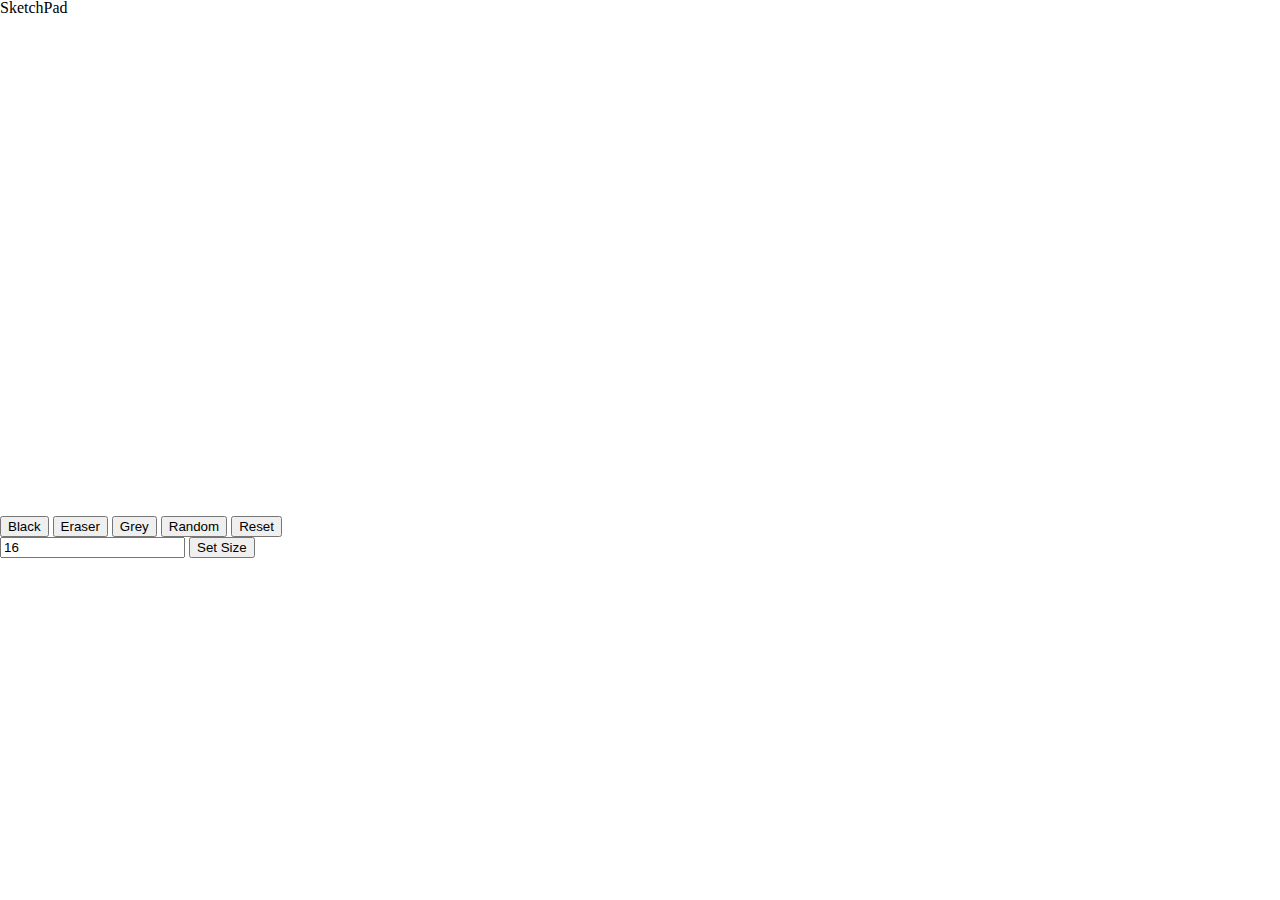
==== index.html @ a6cb9d3f "initial etch-a-sketch with different colours" ====
<!DOCTYPE html>
  <html lang="en">
    <head>
        <meta charset="UTF-8">
        <meta http-equiv="X-UA-Compatible" content="IE=edge">
        <meta name="viewport" content="width=device-width, initial-scale=1.0">
        <link rel="stylesheet" href="reset.css">
        <link rel="stylesheet" href="styles.css">
        <title>Etch-A-Sketch</title>
    </head>
    <body>
        <div class="flex-container">
            <div class="title"><h1>SketchPad</h1></div>
            <div class="content">
                <div class="board"></div>
                <div class="buttons">
                    <button onclick="changeColor('black')">Black</button>
                    <button onclick="changeColor('white')">Eraser</button>
                    <button onclick="changeColor('grey')">Grey</button>
                    <button onclick="changeColor('random')">Random</button>
                    <button>Reset</button>
                </div>
                <div>
                    <input type="text" placeholder="Size of Board" value="16" onchange="changeSize(this.value)">
                    <button>Set Size</button>
                </div>  
            </div>
        </div>
    </body>
    <script src="main.js"></script>
</html>
---- styles.css ----
.board {
    width: 500px;
    height: 500px;
    display: grid;
}
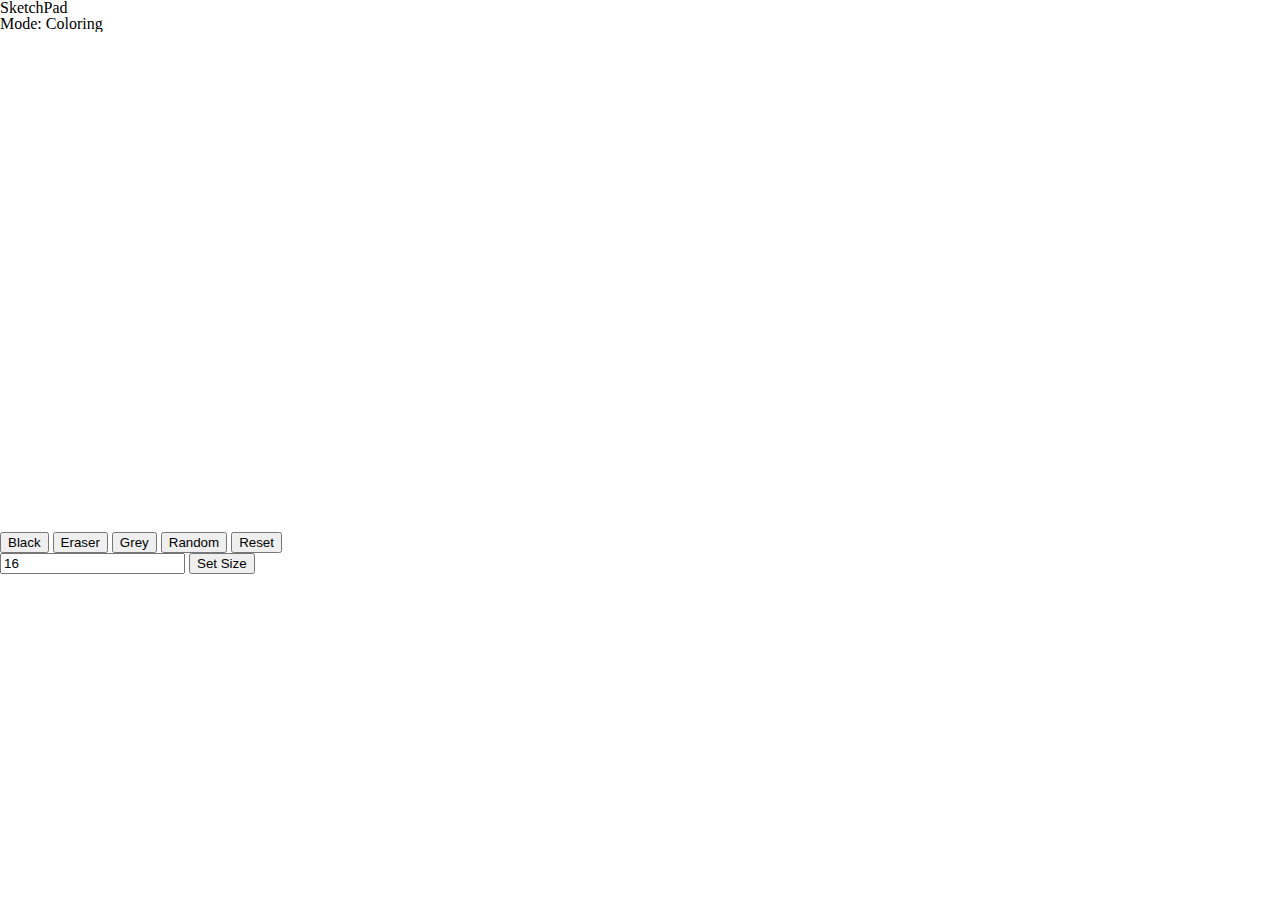
==== commit aec202b0: "on/off coloring functionality" ====
--- a/index.html
+++ b/index.html
@@ -11,6 +11,7 @@
     <body>
         <div class="flex-container">
             <div class="title"><h1>SketchPad</h1></div>
+            <div class="mode">Mode: Coloring</div>
             <div class="content">
                 <div class="board"></div>
                 <div class="buttons">
@@ -18,7 +19,7 @@
                     <button onclick="changeColor('white')">Eraser</button>
                     <button onclick="changeColor('grey')">Grey</button>
                     <button onclick="changeColor('random')">Random</button>
-                    <button>Reset</button>
+                    <button onclick="resetBoard()">Reset</button>
                 </div>
                 <div>
                     <input type="text" placeholder="Size of Board" value="16" onchange="changeSize(this.value)">
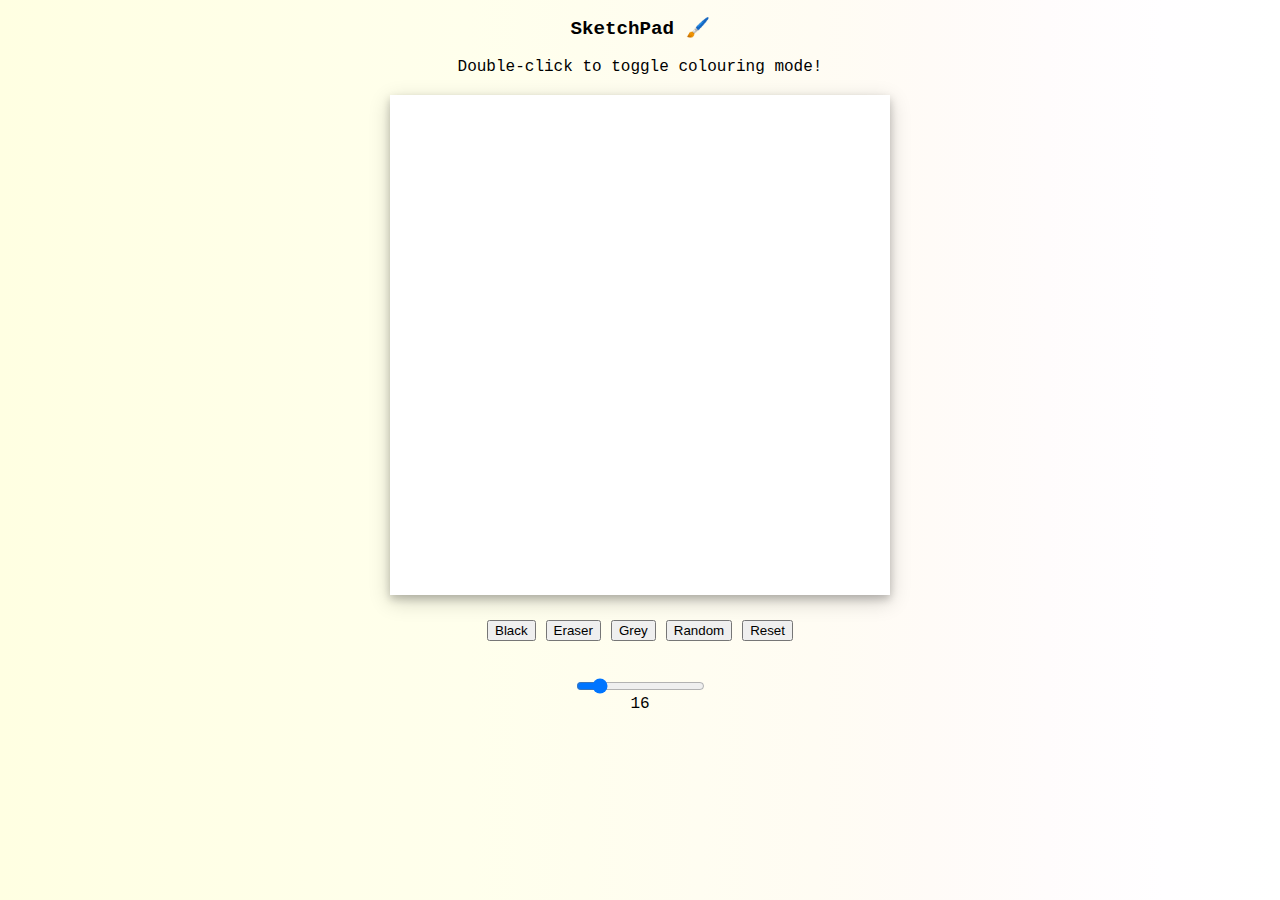
==== commit b448de5c: "HTML full function, Basic CSS" ====
--- a/index.html
+++ b/index.html
@@ -10,8 +10,8 @@
     </head>
     <body>
         <div class="flex-container">
-            <div class="title"><h1>SketchPad</h1></div>
-            <div class="mode">Mode: Coloring</div>
+            <div class="title"><h1>SketchPad 🖌️</h1></div>
+            <div class="mode">Double-click to toggle colouring mode!</div>
             <div class="content">
                 <div class="board"></div>
                 <div class="buttons">
@@ -22,8 +22,10 @@
                     <button onclick="resetBoard()">Reset</button>
                 </div>
                 <div>
-                    <input type="text" placeholder="Size of Board" value="16" onchange="changeSize(this.value)">
-                    <button>Set Size</button>
+                    <div class="slidecontainer">
+                        <input type="range" min="2" max="100" value="16" step="2" onchange="changeSize(this.value)" class="slider" id="sizeRange">
+                        <p><span id="range-value">16</span></p>
+                      </div>
                 </div>  
             </div>
         </div>
--- a/styles.css
+++ b/styles.css
@@ -1,5 +1,60 @@
+body {
+    background-image: linear-gradient(to left, #ffffff, #fffeff, #fffcfc, #fffbf7, #fffcf3, #fffdf1, #fffeee, #ffffec, #ffffea, #ffffe7, #ffffe5, #ffffe2);
+}
+
 .board {
     width: 500px;
     height: 500px;
     display: grid;
-}+    box-shadow: 0 4px 8px 0 rgba(0, 0, 0, 0.2), 0 6px 20px 0 rgba(0, 0, 0, 0.19);
+}
+
+.flex-container {
+    display: flex;
+    align-items: center;
+    flex-direction: column;
+    font-family: 'Courier New', Courier, monospace;
+
+}
+
+.title {
+    font-size: larger;
+    font-weight: 600;
+    font-family: 'Courier New', Courier, monospace;
+    margin: 20px;
+}
+
+.content {
+    display: flex;
+    align-items: center;
+    flex-direction: column;
+    justify-content: space-evenly;
+    align-content: space-around;
+    margin: 20px;
+}
+
+.buttons {
+    display: flex;
+    justify-content: space-between;
+    align-content: space-around;
+    margin-top: 10px;
+    margin-bottom:10px;
+    padding: 10px 5px;
+    transition: all 0.3s ease;
+
+}
+button {
+    display: flex;
+    justify-content: space-between;
+    margin: 5px;
+}
+
+.slidecontainer {
+    display: flex;
+    justify-content: space-between;
+    align-items: center;
+    margin: 10px;
+    flex-direction: column;
+
+}
+
